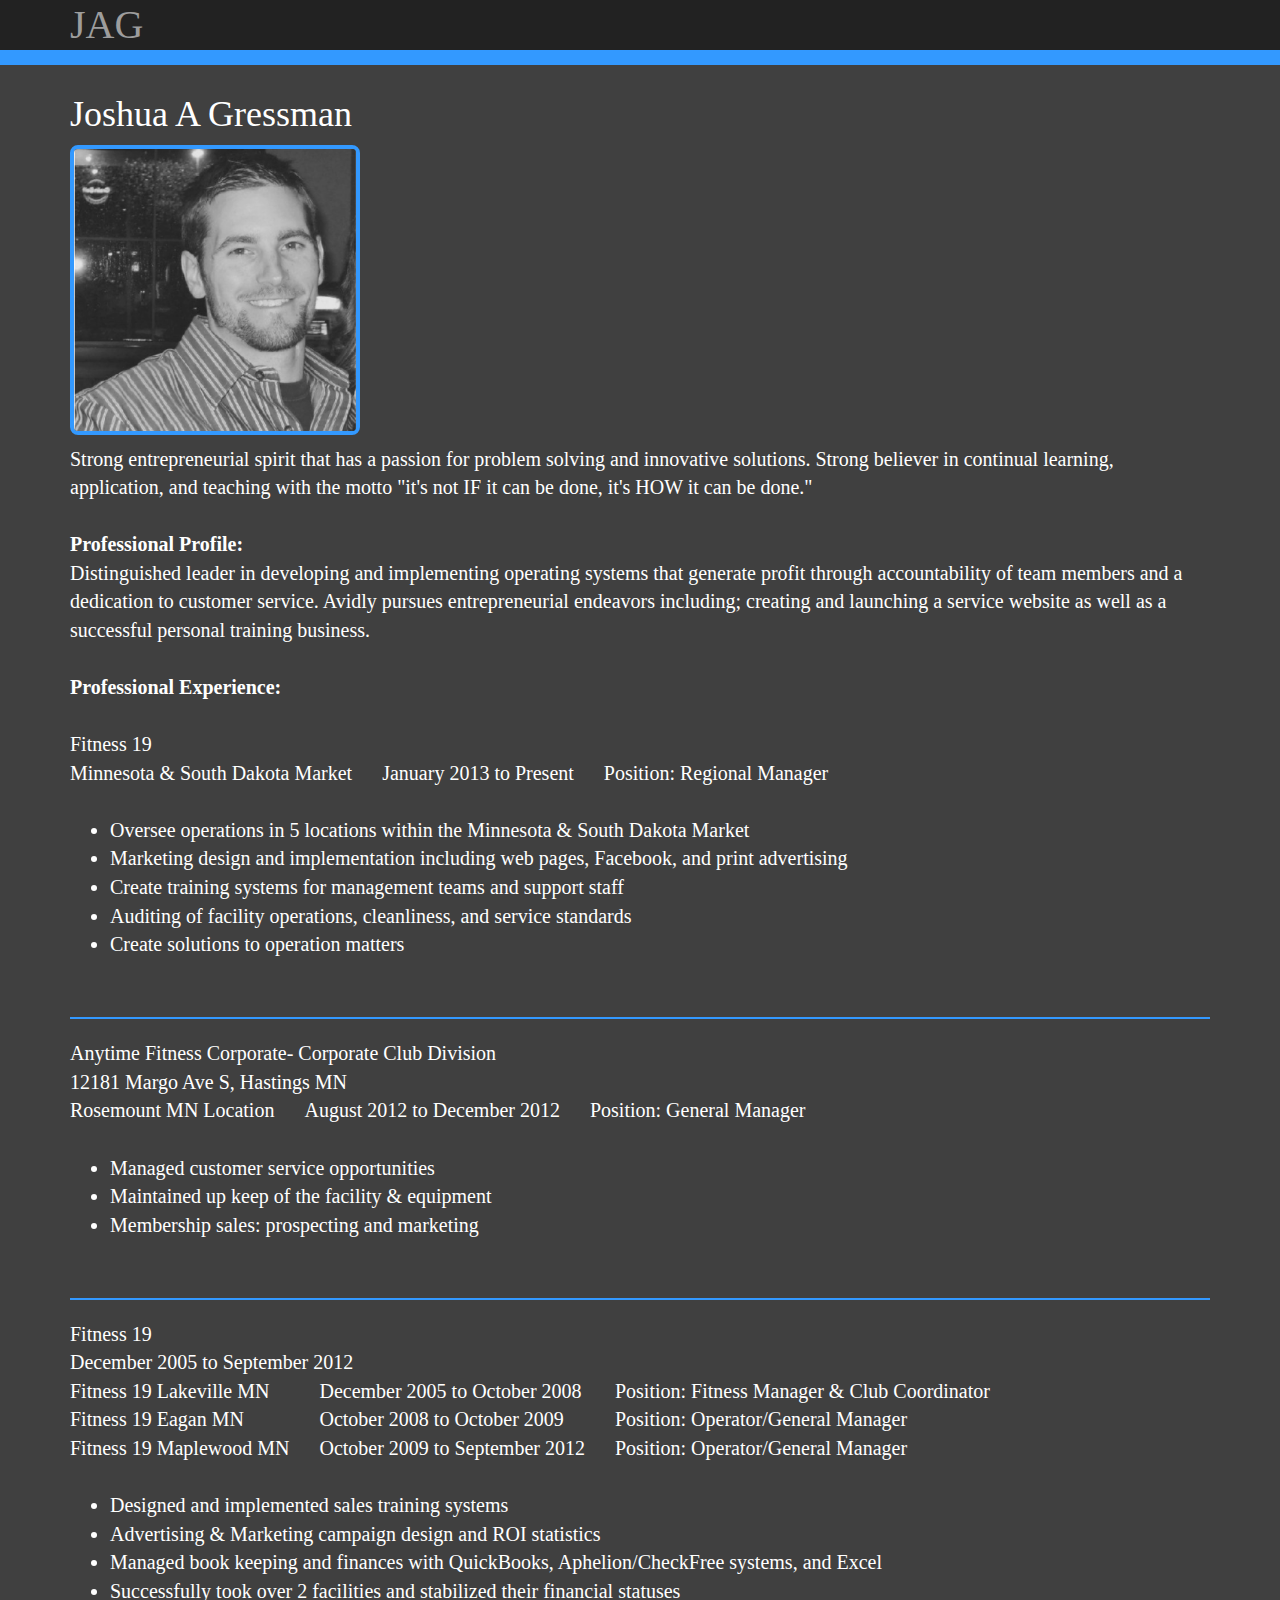
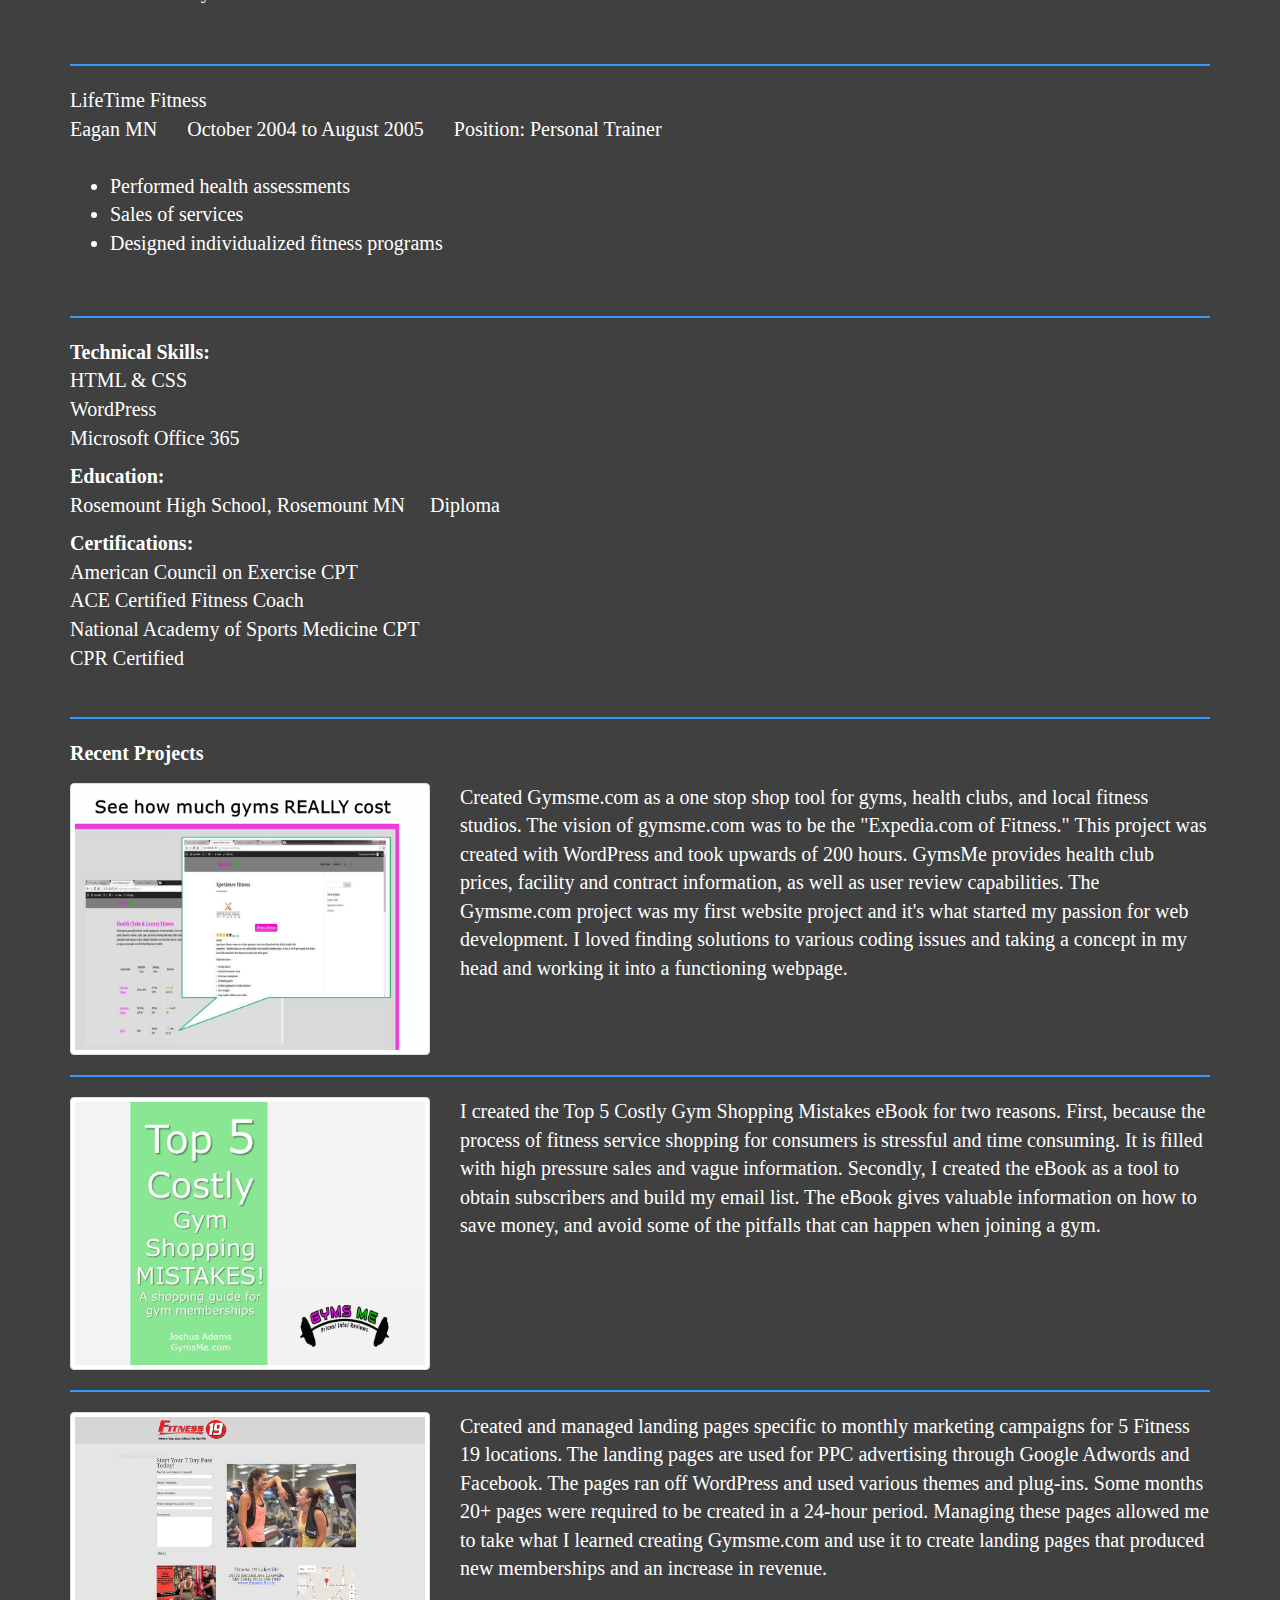
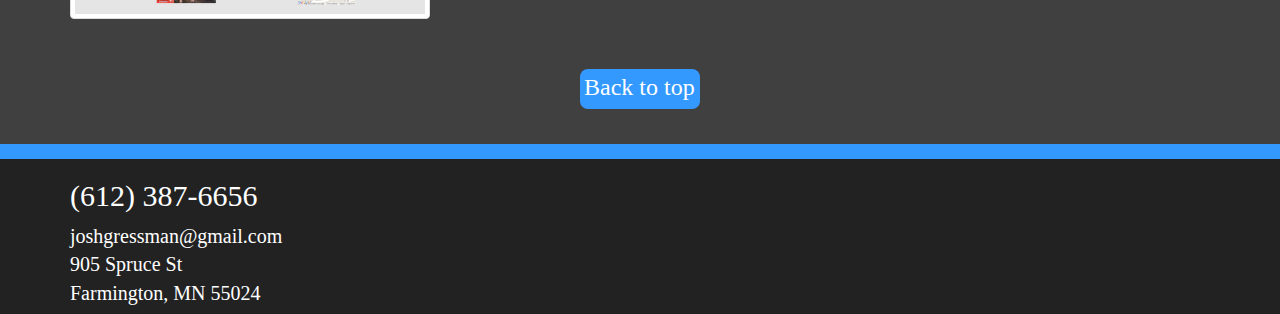
==== index.html @ a7e28242 "Added files via upload" ====
<!doctype html>
<html>
<head>
    <title>Joshua A Gressman</title>

    <meta charset="utf-8" />
    <meta http-equiv="Content-type" content="text/html; charset=utf-8" />
    <meta name="viewport" content="width=device-width, initial-scale=1" />
    <link href="css/bootstrap.min.css" rel="stylesheet"/>
    <link rel="stylesheet" type="text/css" href="styles.css"/>
   

<body>
	<a id="#top" />
   <nav class="navbar navbar-inverse navbar-fixed-top">
 
       <div class="container">
      
         <div class="navbar-header">
      
            <a href="" class="navbar-brand">JAG</a>


     
        </div>

	   <div class="collapse navbar-collapse">


           </div>
 
        </div>
   
  </nav>
  
 
   <div class="container">

         <div class="box"></div>

	<div class="name">
           <h1 class="text-justify";> Joshua A Gressman</h1>
	   <img id="bio" src="images/bio.png"/>
        </div>

       <div class="info">
        <p>Strong entrepreneurial spirit that has a passion for problem solving and innovative solutions. Strong believer in continual learning, application, and teaching with the motto "it's not IF it can be done, it's HOW it can be done."</p>
        
         </br>

         <strong>Professional Profile:</strong>
         
         <p>Distinguished leader in developing and implementing operating systems that generate profit through accountability of team members and a dedication to customer service. Avidly pursues entrepreneurial endeavors including; creating and launching a service website as well as a successful personal training business.</p>
         
         </br>
        
          <strong>Professional Experience:</strong><br><br>
           <p> Fitness 19</p>
           <table>
	       <tr><td>Minnesota & South Dakota Market</td><td>January 2013 to Present</td><td>Position: Regional Manager</td></tr>
	   </table>

           <br>

	   <ul>
		<li>Oversee operations in 5 locations within the Minnesota & South Dakota Market</li>
		<li>Marketing design and implementation including web pages, Facebook, and print advertising</li>
		<li>Create training systems for management teams and support staff</li>
		<li>Auditing of facility operations, cleanliness, and service standards</li>
		<li>Create solutions to operation matters</li>

           </ul>
           <br>
           <hr class="hr">

       </div>

	<div class="anytime">

           <p>Anytime Fitness Corporate- Corporate Club Division</p>
           <p>12181 Margo Ave S, Hastings MN</p>
           <table>
	       <tr><td>Rosemount MN Location</td><td>August 2012 to December 2012</td><td>Position: General Manager</td></tr>
	   </table>

           <br>

	   <ul>
		<li>Managed customer service opportunities</li>
		<li>Maintained up keep of the facility & equipment</li>
		<li>Membership sales: prospecting and marketing</li>

           </ul>
           <br>
           <hr class="hr">

       </div>
       
	<div class="fitness19">

           <p>Fitness 19</p>
           <p>December 2005 to September 2012</p>
           <table>
	       <tr><td>Fitness 19 Lakeville MN</td><td>December 2005 to October 2008</td><td>Position: Fitness Manager & Club Coordinator</td></tr>
	       <tr><td>Fitness 19 Eagan MN</td><td>October 2008 to October 2009</td><td>Position: Operator/General Manager</td></tr>
	       <tr><td>Fitness 19 Maplewood MN</td><td>October 2009 to September 2012</td><td>Position: Operator/General Manager</td></tr>
	   </table>

           <br>

	   <ul>
		<li>Designed and implemented sales training systems</li> 
		<li>Advertising & Marketing campaign design and ROI statistics</li>
		<li>Managed book keeping and finances with QuickBooks, Aphelion/CheckFree systems, and Excel</li>
		<li>Successfully took over 2 facilities and stabilized their financial statuses</li>
		

           </ul>
           <br>
           <hr class="hr">

       </div>

	<div class="lifetime">

           <p>LifeTime Fitness</p>
           
            <table>
	       <tr><td>Eagan MN</td><td>October 2004 to August 2005</td><td>Position: Personal Trainer</td></tr>
	   </table>

           <br>

	   <ul>
		<li>Performed health assessments</li> 
		<li>Sales of services</li>
		<li>Designed individualized fitness programs</li>
		
           </ul>
           <br>
           <hr class="hr">

       </div>

       <div>
 
       <strong>Technical Skills:</strong>
        
          <ul class="l2">
             <li>HTML & CSS</li>
	     <li>WordPress</li>     
	     <li>Microsoft Office 365</li> 

         </ul> 




      </div>

        <div>
        <strong>Education:</strong>
        
          <ul class="l2">
             <li>Rosemount High School, Rosemount MN &nbsp; &nbsp; Diploma</li>

         </ul> 

      </div>

        <div id="cert">
       
        <strong>Certifications:</strong>
        
          <ul class="l2">
             <li>American Council on Exercise CPT</li>
	     <li>ACE Certified Fitness Coach</li>     
	     <li>National Academy of Sports Medicine CPT</li> 
	     <li>CPR Certified</li> 

         </ul> 
 

         </div>

	<hr class="hr">
     
  	</div

        </div>
     

	  <div class="container">
           <div id="st"><strong>Recent Projects</strong></div>
	    
             <div class="row">
               <div class="col-md-4"><img src="images/gyms.jpg" class="img-thumbnail"/></div>  
	       <div class="col-md-8"><p>Created Gymsme.com as a one stop shop tool for gyms, health clubs, and local fitness studios. The vision of gymsme.com was to be the "Expedia.com of Fitness." This project was created with WordPress and took upwards of 200 hours. GymsMe provides health club prices, facility and contract information, as well as user review capabilities. The Gymsme.com project was my first website project and it's what started my passion for web development. I loved finding solutions to various coding issues and taking a concept in my head and working it into a functioning webpage.</p></div>

             </div>
              
             <hr class="hr">
              
	       <div class="row">
               <div class="col-md-4"><img src="images/guide.jpg" class="img-thumbnail"/></div>  
	       <div class="col-md-8"><p>I created the Top 5 Costly Gym Shopping Mistakes eBook for two reasons. First, because the process of fitness service shopping for consumers is stressful and time consuming. It is filled with high pressure sales and vague information. Secondly, I created the eBook as a tool to obtain subscribers and build my email list. The eBook gives valuable information on how to save money, and avoid some of the pitfalls that can happen when joining a gym.</p></div>

             </div>

	      <hr class="hr">

	     <div class="row">
               <div class="col-md-4"><img src="images/landing.jpg" class="img-thumbnail"/></div>  
	       <div class="col-md-8"><p>Created and managed landing pages specific to monthly marketing campaigns for 5 Fitness 19 locations. The landing pages are used for PPC advertising through Google Adwords and Facebook. The pages ran off WordPress and used various themes and plug-ins. Some months 20+ pages were required to be created in a 24-hour period. Managing these pages allowed me to take what I learned creating Gymsme.com and use it to create landing pages that produced new memberships and an increase in revenue.</p></div>

             </div>

	   </div>
	
         <div class="a"><a href="#top">Back to top</a></div>
  

     <div id="footer">
	<div class="container">
	<div class="row">
           <div class="col-md-9"><h2>(612) 387-6656</h2></div>
	   <div class="col-md-4">joshgressman@gmail.com <br>905 Spruce St<br>Farmington, MN 55024</div>
	   <div class="col-md-6"></div>
	   
         </div>
	</div>
     </div>

</body>
</html>
---- styles.css ----
body {
           color:white;
           font-family: "Times New Roman", Times, serif;
	   font-size: 2.0em;
           background-color:#404040;
        }
   

	.box {
           height:75px;
	}

	
          .navbar {
            border-bottom: 15px solid #3399ff; 
            
        }  

        .navbar-brand {
             width: 2em;

        }

	p {
           margin:0;
   
        }
	
	.hr {
         border:1px solid #3399ff;
       }

	td {
	 padding-right:30px;

           }

	.l2 {
          list-style-type:none;
          margin:none;
	  padding:0;
       }

	   #footer {
           background-color:#222222;
           height:170px;
	   width:100%;
	   border-top: 15px solid #3399ff; 
       }
	
	#cert {
           padding-bottom:15px;

	}	
	
	#bio {
          width:290px;
	  height:290px;
	  border: 4px solid #3399ff;
	  border-radius:8px;
	  margin: 0 0 10px 0;
	  
        }

	.project {
              width:240px;
	      height:240px;
	      background-color:#3399ff;
	      border-radius:40px;
	      margin: 0 100px 20px 40px;
       }


	.recent {
          margin: -18px 0 18px 0;

       }

	.navbar-brand {
            font-size:2.0em;
        }

	#guide {
           height:220px;
	   width:220px;
	   border-radius:15px;
	   border: 4px solid #3399ff;
	   
       }

	.a {
          font-size:1.2em;
          width:120px;
          height:40px;
          background-color:#3399ff;
	  margin-left:auto;
          margin-right:auto;
	  margin-bottom:35px;
	  margin-top:50px;
	  padding: 1px 0 0 4px;
	  border-radius:8px;
      }

	a{
          color:white; 
          text-decoration:none;
        }

	a:hover {
          color:white; 
       }

	a:visited {
           color:white;
           

       }   

	#st {
           margin-bottom:15px;

         }
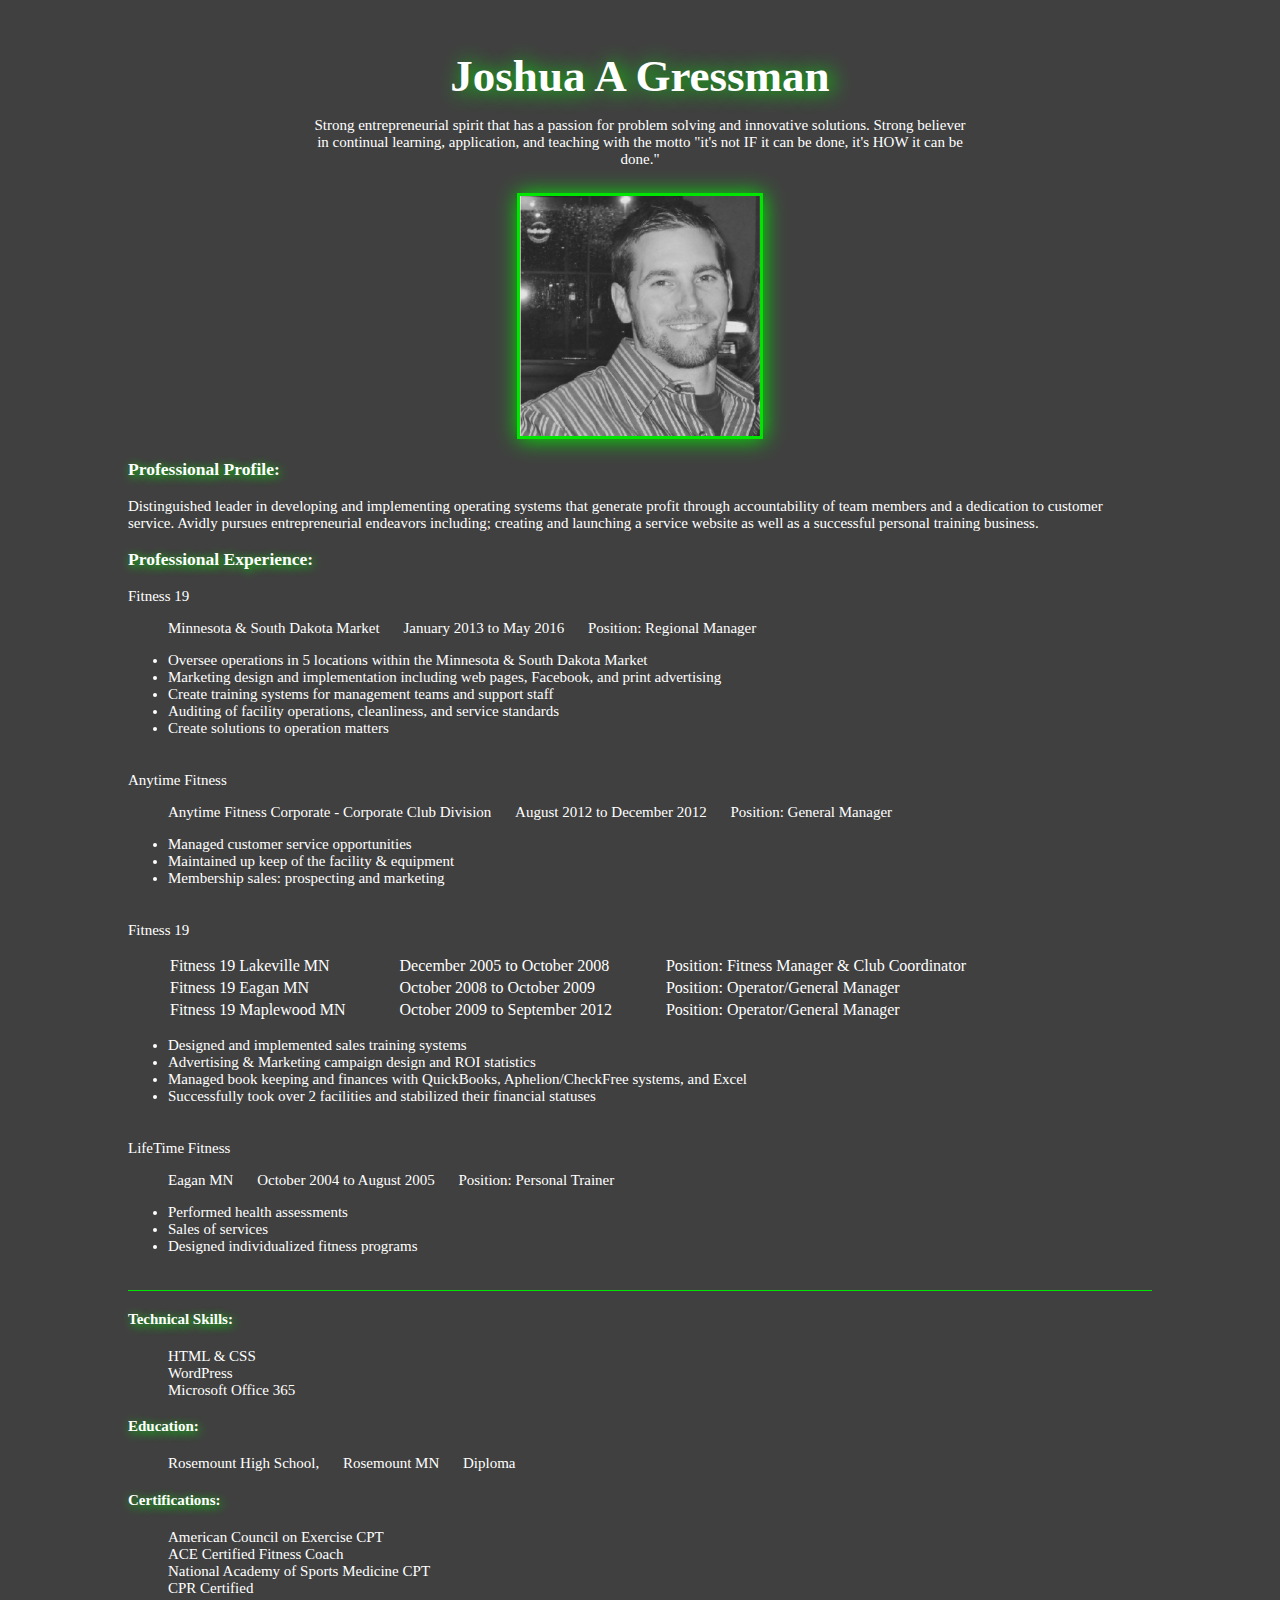
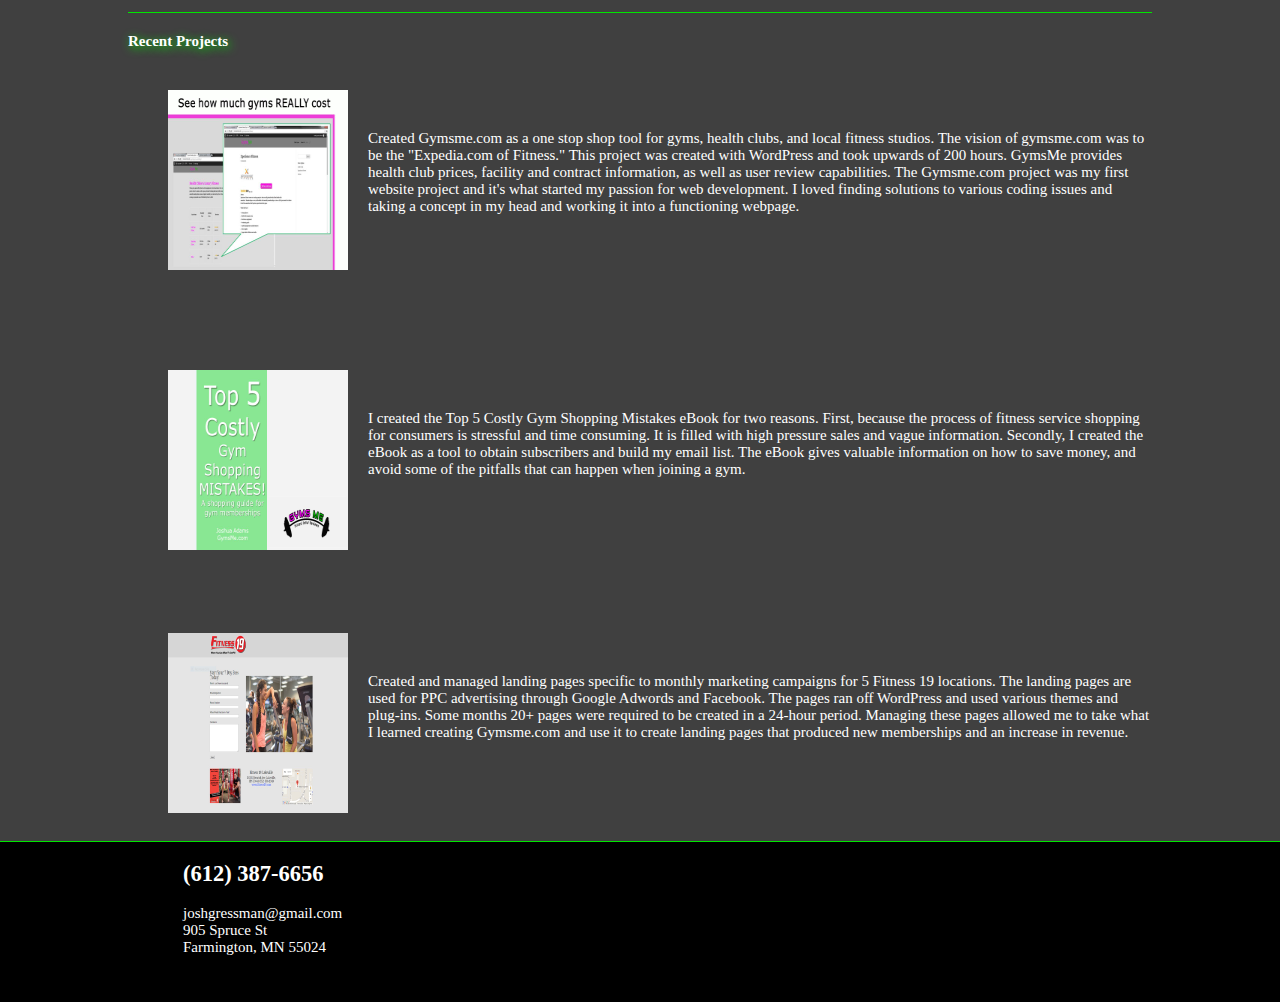
==== commit fd92b8e0: "Add files via upload" ====
--- a/index.html
+++ b/index.html
@@ -1,235 +1,148 @@
-<!doctype html>
-<html>
-<head>
-    <title>Joshua A Gressman</title>
-
-    <meta charset="utf-8" />
-    <meta http-equiv="Content-type" content="text/html; charset=utf-8" />
-    <meta name="viewport" content="width=device-width, initial-scale=1" />
-    <link href="css/bootstrap.min.css" rel="stylesheet"/>
-    <link rel="stylesheet" type="text/css" href="styles.css"/>
-   
-
-<body>
-	<a id="#top" />
-   <nav class="navbar navbar-inverse navbar-fixed-top">
- 
-       <div class="container">
-      
-         <div class="navbar-header">
-      
-            <a href="" class="navbar-brand">JAG</a>
-
-
-     
-        </div>
-
-	   <div class="collapse navbar-collapse">
-
-
-           </div>
- 
-        </div>
-   
-  </nav>
-  
- 
-   <div class="container">
-
-         <div class="box"></div>
-
-	<div class="name">
-           <h1 class="text-justify";> Joshua A Gressman</h1>
-	   <img id="bio" src="images/bio.png"/>
-        </div>
-
-       <div class="info">
-        <p>Strong entrepreneurial spirit that has a passion for problem solving and innovative solutions. Strong believer in continual learning, application, and teaching with the motto "it's not IF it can be done, it's HOW it can be done."</p>
-        
-         </br>
-
-         <strong>Professional Profile:</strong>
-         
-         <p>Distinguished leader in developing and implementing operating systems that generate profit through accountability of team members and a dedication to customer service. Avidly pursues entrepreneurial endeavors including; creating and launching a service website as well as a successful personal training business.</p>
-         
-         </br>
-        
-          <strong>Professional Experience:</strong><br><br>
-           <p> Fitness 19</p>
-           <table>
-	       <tr><td>Minnesota & South Dakota Market</td><td>January 2013 to Present</td><td>Position: Regional Manager</td></tr>
-	   </table>
-
-           <br>
-
-	   <ul>
-		<li>Oversee operations in 5 locations within the Minnesota & South Dakota Market</li>
-		<li>Marketing design and implementation including web pages, Facebook, and print advertising</li>
-		<li>Create training systems for management teams and support staff</li>
-		<li>Auditing of facility operations, cleanliness, and service standards</li>
-		<li>Create solutions to operation matters</li>
-
-           </ul>
-           <br>
-           <hr class="hr">
-
-       </div>
-
-	<div class="anytime">
-
-           <p>Anytime Fitness Corporate- Corporate Club Division</p>
-           <p>12181 Margo Ave S, Hastings MN</p>
-           <table>
-	       <tr><td>Rosemount MN Location</td><td>August 2012 to December 2012</td><td>Position: General Manager</td></tr>
-	   </table>
-
-           <br>
-
-	   <ul>
-		<li>Managed customer service opportunities</li>
-		<li>Maintained up keep of the facility & equipment</li>
-		<li>Membership sales: prospecting and marketing</li>
-
-           </ul>
-           <br>
-           <hr class="hr">
-
-       </div>
-       
-	<div class="fitness19">
-
-           <p>Fitness 19</p>
-           <p>December 2005 to September 2012</p>
-           <table>
-	       <tr><td>Fitness 19 Lakeville MN</td><td>December 2005 to October 2008</td><td>Position: Fitness Manager & Club Coordinator</td></tr>
-	       <tr><td>Fitness 19 Eagan MN</td><td>October 2008 to October 2009</td><td>Position: Operator/General Manager</td></tr>
-	       <tr><td>Fitness 19 Maplewood MN</td><td>October 2009 to September 2012</td><td>Position: Operator/General Manager</td></tr>
-	   </table>
-
-           <br>
-
-	   <ul>
-		<li>Designed and implemented sales training systems</li> 
-		<li>Advertising & Marketing campaign design and ROI statistics</li>
-		<li>Managed book keeping and finances with QuickBooks, Aphelion/CheckFree systems, and Excel</li>
-		<li>Successfully took over 2 facilities and stabilized their financial statuses</li>
-		
-
-           </ul>
-           <br>
-           <hr class="hr">
-
-       </div>
-
-	<div class="lifetime">
-
-           <p>LifeTime Fitness</p>
-           
-            <table>
-	       <tr><td>Eagan MN</td><td>October 2004 to August 2005</td><td>Position: Personal Trainer</td></tr>
-	   </table>
-
-           <br>
-
-	   <ul>
-		<li>Performed health assessments</li> 
-		<li>Sales of services</li>
-		<li>Designed individualized fitness programs</li>
-		
-           </ul>
-           <br>
-           <hr class="hr">
-
-       </div>
-
-       <div>
- 
-       <strong>Technical Skills:</strong>
-        
-          <ul class="l2">
-             <li>HTML & CSS</li>
-	     <li>WordPress</li>     
-	     <li>Microsoft Office 365</li> 
-
-         </ul> 
-
-
-
-
-      </div>
-
-        <div>
-        <strong>Education:</strong>
-        
-          <ul class="l2">
-             <li>Rosemount High School, Rosemount MN &nbsp; &nbsp; Diploma</li>
-
-         </ul> 
-
-      </div>
-
-        <div id="cert">
-       
-        <strong>Certifications:</strong>
-        
-          <ul class="l2">
-             <li>American Council on Exercise CPT</li>
-	     <li>ACE Certified Fitness Coach</li>     
-	     <li>National Academy of Sports Medicine CPT</li> 
-	     <li>CPR Certified</li> 
-
-         </ul> 
- 
-
-         </div>
-
-	<hr class="hr">
-     
-  	</div
-
-        </div>
-     
-
-	  <div class="container">
-           <div id="st"><strong>Recent Projects</strong></div>
-	    
-             <div class="row">
-               <div class="col-md-4"><img src="images/gyms.jpg" class="img-thumbnail"/></div>  
-	       <div class="col-md-8"><p>Created Gymsme.com as a one stop shop tool for gyms, health clubs, and local fitness studios. The vision of gymsme.com was to be the "Expedia.com of Fitness." This project was created with WordPress and took upwards of 200 hours. GymsMe provides health club prices, facility and contract information, as well as user review capabilities. The Gymsme.com project was my first website project and it's what started my passion for web development. I loved finding solutions to various coding issues and taking a concept in my head and working it into a functioning webpage.</p></div>
-
-             </div>
-              
-             <hr class="hr">
-              
-	       <div class="row">
-               <div class="col-md-4"><img src="images/guide.jpg" class="img-thumbnail"/></div>  
-	       <div class="col-md-8"><p>I created the Top 5 Costly Gym Shopping Mistakes eBook for two reasons. First, because the process of fitness service shopping for consumers is stressful and time consuming. It is filled with high pressure sales and vague information. Secondly, I created the eBook as a tool to obtain subscribers and build my email list. The eBook gives valuable information on how to save money, and avoid some of the pitfalls that can happen when joining a gym.</p></div>
-
-             </div>
-
-	      <hr class="hr">
-
-	     <div class="row">
-               <div class="col-md-4"><img src="images/landing.jpg" class="img-thumbnail"/></div>  
-	       <div class="col-md-8"><p>Created and managed landing pages specific to monthly marketing campaigns for 5 Fitness 19 locations. The landing pages are used for PPC advertising through Google Adwords and Facebook. The pages ran off WordPress and used various themes and plug-ins. Some months 20+ pages were required to be created in a 24-hour period. Managing these pages allowed me to take what I learned creating Gymsme.com and use it to create landing pages that produced new memberships and an increase in revenue.</p></div>
-
-             </div>
-
-	   </div>
-	
-         <div class="a"><a href="#top">Back to top</a></div>
-  
-
-     <div id="footer">
-	<div class="container">
-	<div class="row">
-           <div class="col-md-9"><h2>(612) 387-6656</h2></div>
-	   <div class="col-md-4">joshgressman@gmail.com <br>905 Spruce St<br>Farmington, MN 55024</div>
-	   <div class="col-md-6"></div>
-	   
-         </div>
-	</div>
-     </div>
-
-</body>
-</html>
+<!doctype <!DOCTYPE html>
+<html>
+<head>
+	<title>Joshua A Gressman</title>
+	<meta charset="utf-8">
+	<meta http-equiv="Content-type" content="text/html; charset=utf-8" />
+  <link rel="stylesheet" type="text/css" href="styles1.css"/>
+	
+</head>
+<body>
+
+<header>
+	<h1>Joshua A Gressman</h1>
+
+	<p>Strong entrepreneurial spirit that has a passion for problem solving and innovative solutions. Strong believer in continual learning, application, and teaching with the motto "it's not IF it can be done, it's HOW it can be done."</p>
+
+    <img class="bio" src="images/bio.png" alt="Image of Joshua A Gressman">
+
+
+</header>
+
+<main class = "main">
+
+<h3>Professional Profile:</h3>
+
+<p>Distinguished leader in developing and implementing operating systems that generate profit through accountability of team members and a dedication to customer service. Avidly pursues entrepreneurial endeavors including; creating and launching a service website as well as a successful personal training business.</p>
+
+<h3>Professional Experience:</h3>
+
+<p>Fitness 19</p>
+<ul class="inline-list">
+	<li>Minnesota & South Dakota Market</li>
+	<li>January 2013 to May 2016</li>
+	<li>Position: Regional Manager</li>
+</ul>
+<ul class="bull-list">
+	<li>Oversee operations in 5 locations within the Minnesota & South Dakota Market</li>
+		<li>Marketing design and implementation including web pages, Facebook, and print advertising</li>
+		<li>Create training systems for management teams and support staff</li>
+		<li>Auditing of facility operations, cleanliness, and service standards</li>
+		<li>Create solutions to operation matters</li>
+</ul>
+
+<p>Anytime Fitness</p>
+
+<ul class="inline-list">
+	<li>Anytime Fitness Corporate - Corporate Club Division</li>
+	<li>August 2012 to December 2012</li>
+	<li>Position: General Manager</li>
+</ul>
+
+ <ul class="bull-list">
+		<li>Managed customer service opportunities</li>
+		<li>Maintained up keep of the facility & equipment</li>
+		<li>Membership sales: prospecting and marketing</li>
+
+           </ul>
+<p>Fitness 19</p>
+<table>
+ <tr><td>Fitness 19 Lakeville MN</td><td>December 2005 to October 2008</td><td>Position: Fitness Manager & Club Coordinator</td></tr>
+	       <tr><td>Fitness 19 Eagan MN</td><td>October 2008 to October 2009</td><td>Position: Operator/General Manager</td></tr>
+	       <tr><td>Fitness 19 Maplewood MN</td><td>October 2009 to September 2012</td><td>Position: Operator/General Manager</td></tr>	
+
+</table>
+
+<ul class="bull-list">
+		<li>Designed and implemented sales training systems</li> 
+		<li>Advertising & Marketing campaign design and ROI statistics</li>
+		<li>Managed book keeping and finances with QuickBooks, Aphelion/CheckFree systems, and Excel</li>
+		<li>Successfully took over 2 facilities and stabilized their financial statuses</li>
+		
+
+</ul>
+
+<p>LifeTime Fitness</p>
+
+<ul class="inline-list">
+        <li>Eagan MN</li>
+		<li>October 2004 to August 2005</li>
+		<li>Position: Personal Trainer</li>
+
+</ul>
+
+<ul class="bull-list">
+		<li>Performed health assessments</li> 
+		<li>Sales of services</li>
+		<li>Designed individualized fitness programs</li>
+		
+ </ul>
+
+<p class="border"></p>
+
+<h4>Technical Skills:</h4>
+
+<ul class="no-bull">
+         <li>HTML & CSS</li>
+	     <li>WordPress</li>     
+	     <li>Microsoft Office 365</li> 
+
+</ul>
+
+<h4>Education:</h4>
+<ul class="inline-list">
+         <li>Rosemount High School, </li>
+	     <li>Rosemount MN</li>     
+	     <li>Diploma</li> 
+
+</ul>
+
+<h4>Certifications:</h4>
+
+<ul class="no-bull">
+         <li>American Council on Exercise CPT</li>
+	     <li>ACE Certified Fitness Coach</li>     
+	     <li>National Academy of Sports Medicine CPT</li> 
+	     <li>CPR Certified</li> 
+
+</ul>
+
+<p class ="border"></p>
+
+<h4>Recent Projects</h4>
+
+<ul class="img-ul">
+       <li><img src="images/gyms.jpg" alt="GymsMe webisite photo"/><p>Created Gymsme.com as a one stop shop tool for gyms, health clubs, and local fitness studios. The vision of gymsme.com was to be the "Expedia.com of Fitness." This project was created with WordPress and took upwards of 200 hours. GymsMe provides health club prices, facility and contract information, as well as user review capabilities. The Gymsme.com project was my first website project and it's what started my passion for web development. I loved finding solutions to various coding issues and taking a concept in my head and working it into a functioning webpage.</p></li>
+       <li><img src="images/guide.jpg" alt="Gym Shopping Guide"/><p>I created the Top 5 Costly Gym Shopping Mistakes eBook for two reasons. First, because the process of fitness service shopping for consumers is stressful and time consuming. It is filled with high pressure sales and vague information. Secondly, I created the eBook as a tool to obtain subscribers and build my email list. The eBook gives valuable information on how to save money, and avoid some of the pitfalls that can happen when joining a gym.</p> </li>
+       <li class="li-no"><img src="images/landing.jpg" alt="Landing Page Image"/><p>Created and managed landing pages specific to monthly marketing campaigns for 5 Fitness 19 locations. The landing pages are used for PPC advertising through Google Adwords and Facebook. The pages ran off WordPress and used various themes and plug-ins. Some months 20+ pages were required to be created in a 24-hour period. Managing these pages allowed me to take what I learned creating Gymsme.com and use it to create landing pages that produced new memberships and an increase in revenue.</p></li>
+
+
+</ul>
+
+</main>
+
+<footer>
+  <ul class="no-bull">
+         <li><h2>(612) 387-6656</h2></li>
+         <li>joshgressman@gmail.com</li>
+	     <li>905 Spruce St</li>     
+	     <li>Farmington, MN 55024</li> 
+	     <li></li> 
+
+</ul>
+	
+
+</footer>
+
+</body>
+</html>--- a/styles1.css
+++ b/styles1.css
@@ -0,0 +1,138 @@
+<style type="text/css">
+
+      <!-- clear out default browser -->
+
+       html, body, h1, h2, h3, p, ol, ul, li, a {
+       	padding: 0px;
+       	border: 0px;
+       	margin: 0px;
+       }
+
+       body {
+       	   color:white;
+           font-family: "Times New Roman", Times, serif;
+           font-size: 15px;
+           background-color:#404040;
+           background-image: url(images/background-1.jpg);
+           opacity: 1.0;
+           background-position: top left;
+           background-repeat: repeat;
+           
+
+        }
+
+        
+        header {
+
+        	
+        }
+
+        header p {
+       	text-align: center;
+       	padding-bottom:10px;
+       	margin-left:300;
+       	margin-right:300;
+       }
+
+       .main {
+       	padding: 0px 120px 0px 120px;
+       }
+
+       h1 {
+       	margin-top: 50px;
+       	text-align: center;
+       	margin-bottom: 1px;
+       	font-size: 3.0em;
+       	text-shadow: 4px 1px 20px #00e600;
+
+
+       }
+
+       h3 {
+       	text-shadow: 2px 2px 10px #00e600;
+
+       }
+
+       h4 {
+       	text-shadow: 2px 2px 10px #00e600;
+       }
+
+
+       .bio {
+       	width:240px;
+       	height: 240px;
+       	margin-left: auto;
+       	margin-right: auto;
+       	/* display block will change element to a block instead of inline level tag */
+       	display:block;
+       	box-shadow: 1px 1px 20px #00e600 
+
+       }
+
+       header img {
+       	border: 3px solid #00e600;
+       	margin-bottom:20px;
+
+       }
+
+       
+
+       .inline-list li {
+       	list-style: none;
+       	/*display inline changed to horizontal li*/
+        display: inline;
+        padding-right: 20px;
+
+
+       }
+
+       .bull-list {
+       	
+       	padding-bottom: 20px;
+
+       }
+
+       table td {
+       	padding-right: 12px;
+       	padding-left:40px;
+       }
+
+       .border {
+       	border-bottom: 1px solid #00e600;
+       	 
+
+       }
+
+      .no-bull {
+      	list-style: none;
+      }
+
+      .img-ul img {
+      	float: left;
+      	padding-right:20px;
+      	padding-bottom: 40px;
+      	height:180px;
+      	width:180px;
+      }
+
+      .img-ul li {
+      	list-style: none;
+      	padding-bottom: 120px;
+      	padding-top:20px;
+      }
+
+      .img-ul p {
+      	margin-top:40px;
+      }
+ 
+        footer {
+      	background-color: black;
+      	height: 140px;
+      	width:100%;
+      	margin: -50px ;
+      	padding: 0px 20px 20px 185px;
+      	border-top: 1px solid #00e600;
+      }
+       
+
+	</style>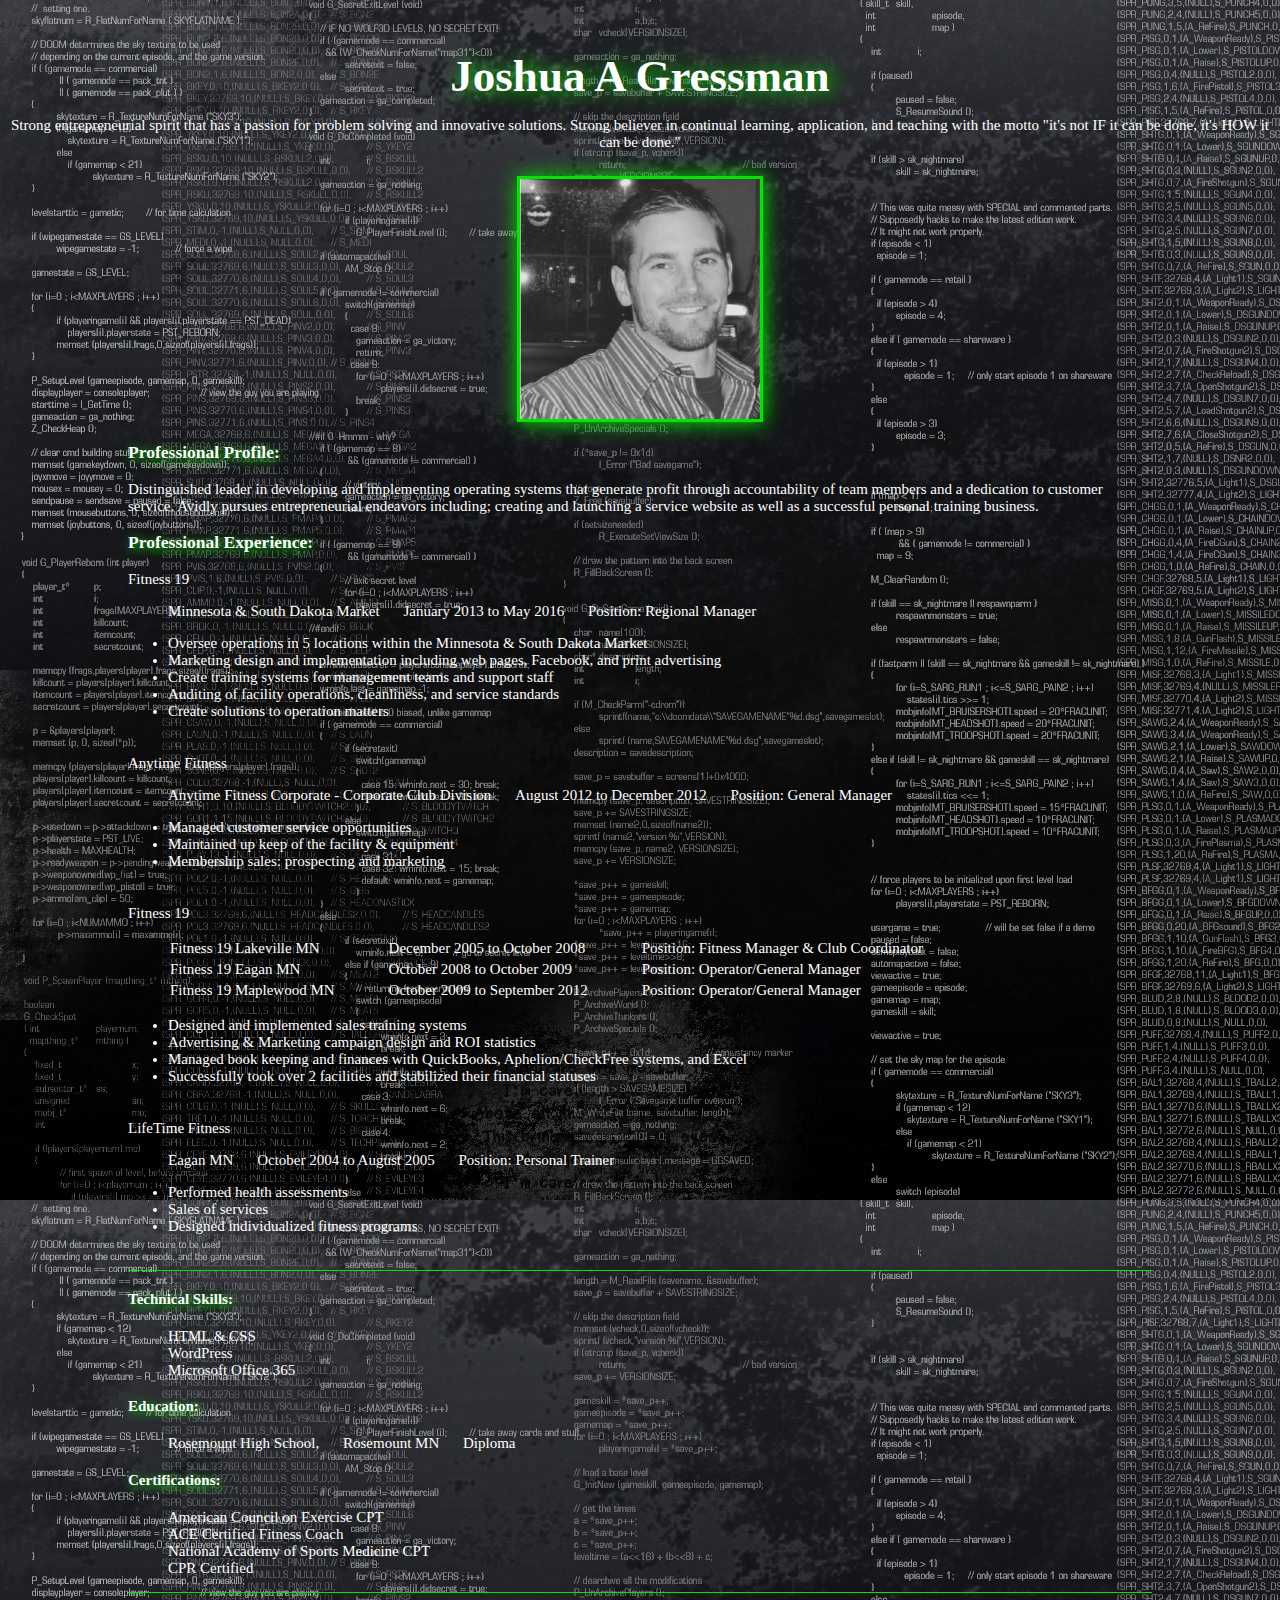
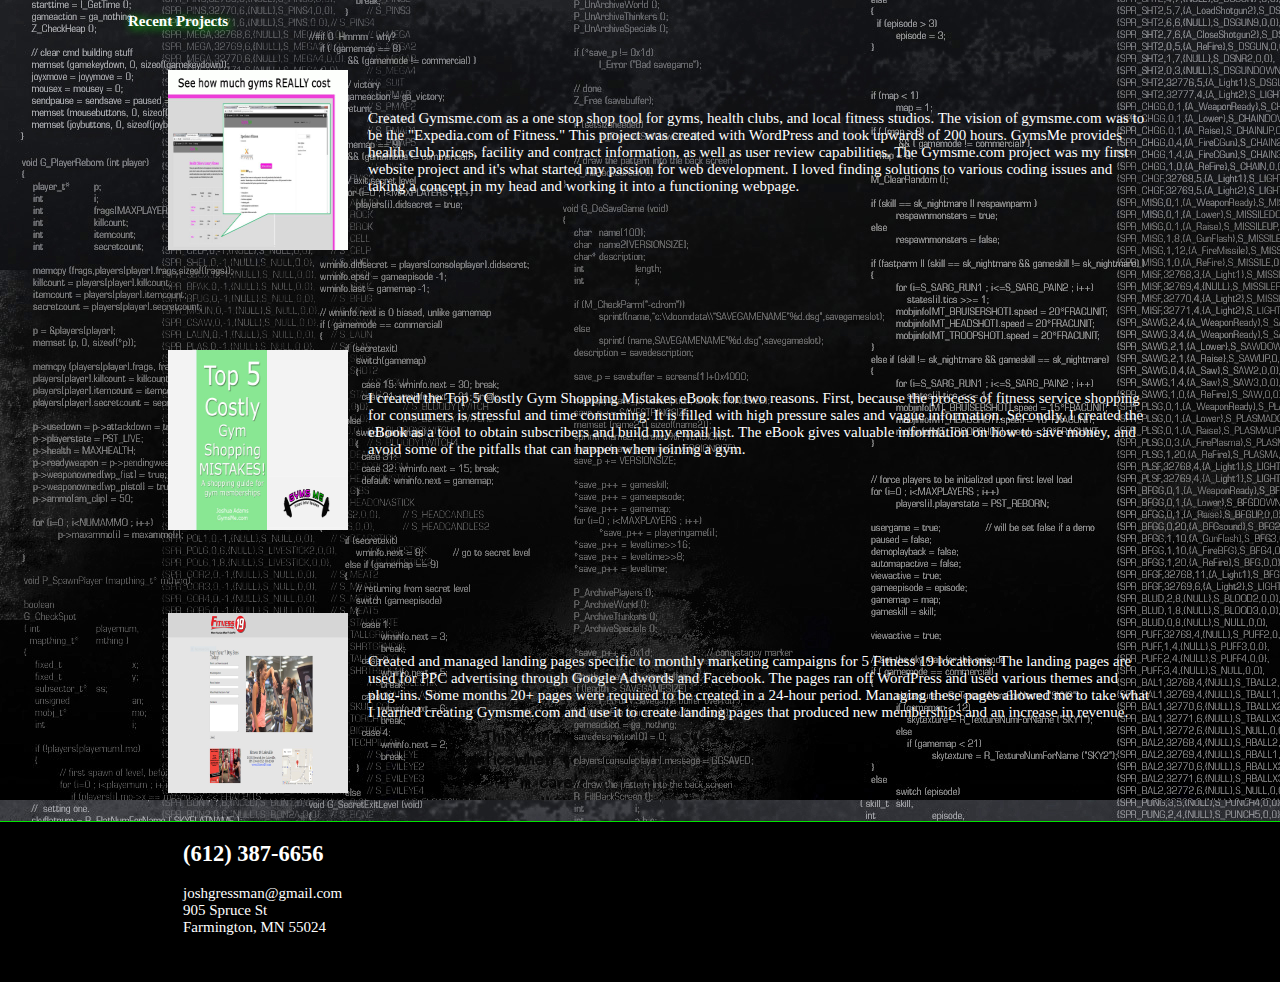
==== commit d5a3900e: "Update index.html" ====
--- a/index.html
+++ b/index.html
@@ -1,10 +1,10 @@
-<!doctype <!DOCTYPE html>
+<!DOCTYPE html>
 <html>
 <head>
 	<title>Joshua A Gressman</title>
 	<meta charset="utf-8">
 	<meta http-equiv="Content-type" content="text/html; charset=utf-8" />
-  <link rel="stylesheet" type="text/css" href="styles1.css"/>
+  <link rel="stylesheet" type="text/css" href="styles.css"/>
 	
 </head>
 <body>
@@ -145,4 +145,4 @@
 </footer>
 
 </body>
-</html>+</html>
--- a/styles.css
+++ b/styles.css
@@ -0,0 +1,138 @@
+<style type="text/css">
+
+      <!-- clear out default browser -->
+
+       html, body, h1, h2, h3, p, ol, ul, li, a {
+       	padding: 0px;
+       	border: 0px;
+       	margin: 0px;
+       }
+
+       body {
+       	   color:white;
+           font-family: "Times New Roman", Times, serif;
+           font-size: 15px;
+           background-color:#404040;
+           background-image: url(images/background-1.jpg);
+           opacity: 1.0;
+           background-position: top left;
+           background-repeat: repeat;
+           
+
+        }
+
+        
+        header {
+
+        	
+        }
+
+        header p {
+       	text-align: center;
+       	padding-bottom:10px;
+       	margin-left:300;
+       	margin-right:300;
+       }
+
+       .main {
+       	padding: 0px 120px 0px 120px;
+       }
+
+       h1 {
+       	margin-top: 50px;
+       	text-align: center;
+       	margin-bottom: 1px;
+       	font-size: 3.0em;
+       	text-shadow: 4px 1px 20px #00e600;
+
+
+       }
+
+       h3 {
+       	text-shadow: 2px 2px 10px #00e600;
+
+       }
+
+       h4 {
+       	text-shadow: 2px 2px 10px #00e600;
+       }
+
+
+       .bio {
+       	width:240px;
+       	height: 240px;
+       	margin-left: auto;
+       	margin-right: auto;
+       	/* display block will change element to a block instead of inline level tag */
+       	display:block;
+       	box-shadow: 1px 1px 20px #00e600 
+
+       }
+
+       header img {
+       	border: 3px solid #00e600;
+       	margin-bottom:20px;
+
+       }
+
+       
+
+       .inline-list li {
+       	list-style: none;
+       	/*display inline changed to horizontal li*/
+        display: inline;
+        padding-right: 20px;
+
+
+       }
+
+       .bull-list {
+       	
+       	padding-bottom: 20px;
+
+       }
+
+       table td {
+       	padding-right: 12px;
+       	padding-left:40px;
+       }
+
+       .border {
+       	border-bottom: 1px solid #00e600;
+       	 
+
+       }
+
+      .no-bull {
+      	list-style: none;
+      }
+
+      .img-ul img {
+      	float: left;
+      	padding-right:20px;
+      	padding-bottom: 40px;
+      	height:180px;
+      	width:180px;
+      }
+
+      .img-ul li {
+      	list-style: none;
+      	padding-bottom: 120px;
+      	padding-top:20px;
+      }
+
+      .img-ul p {
+      	margin-top:40px;
+      }
+ 
+        footer {
+      	background-color: black;
+      	height: 140px;
+      	width:100%;
+      	margin: -50px ;
+      	padding: 0px 20px 20px 185px;
+      	border-top: 1px solid #00e600;
+      }
+       
+
+	</style>
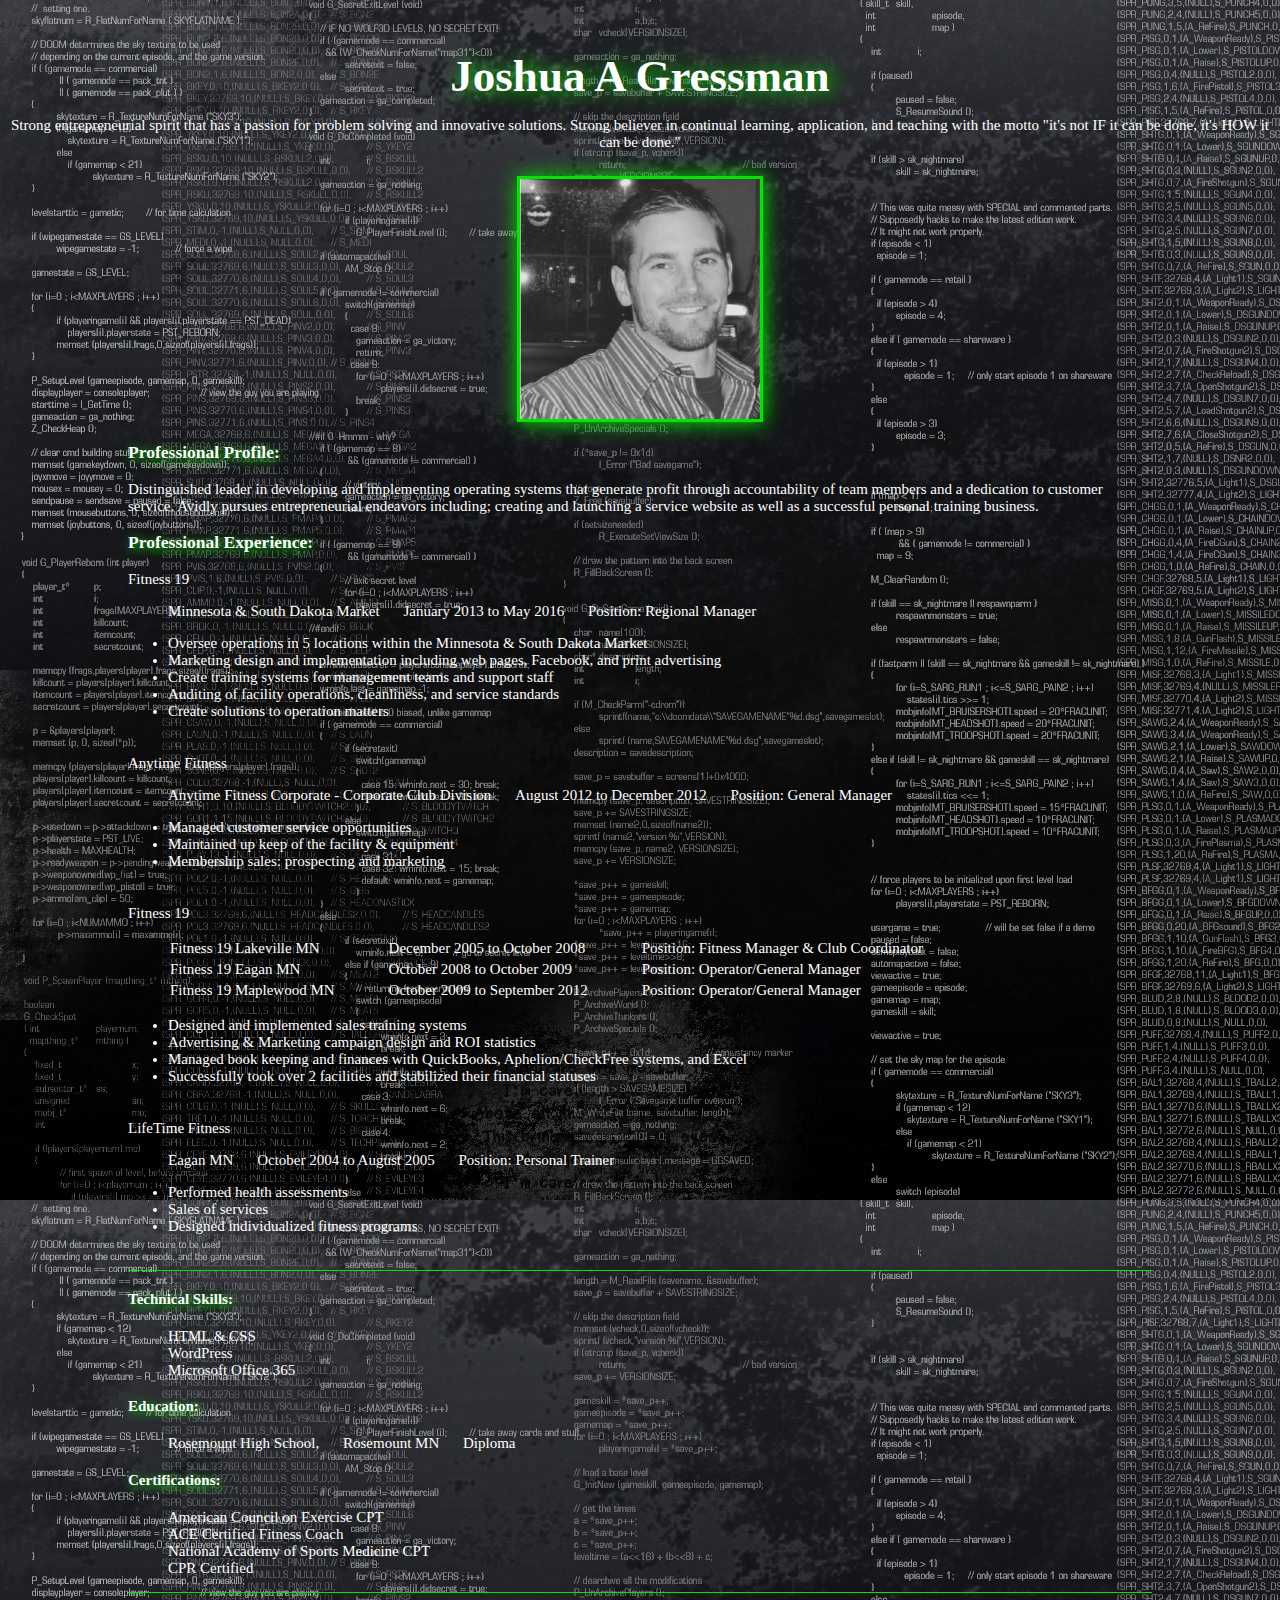
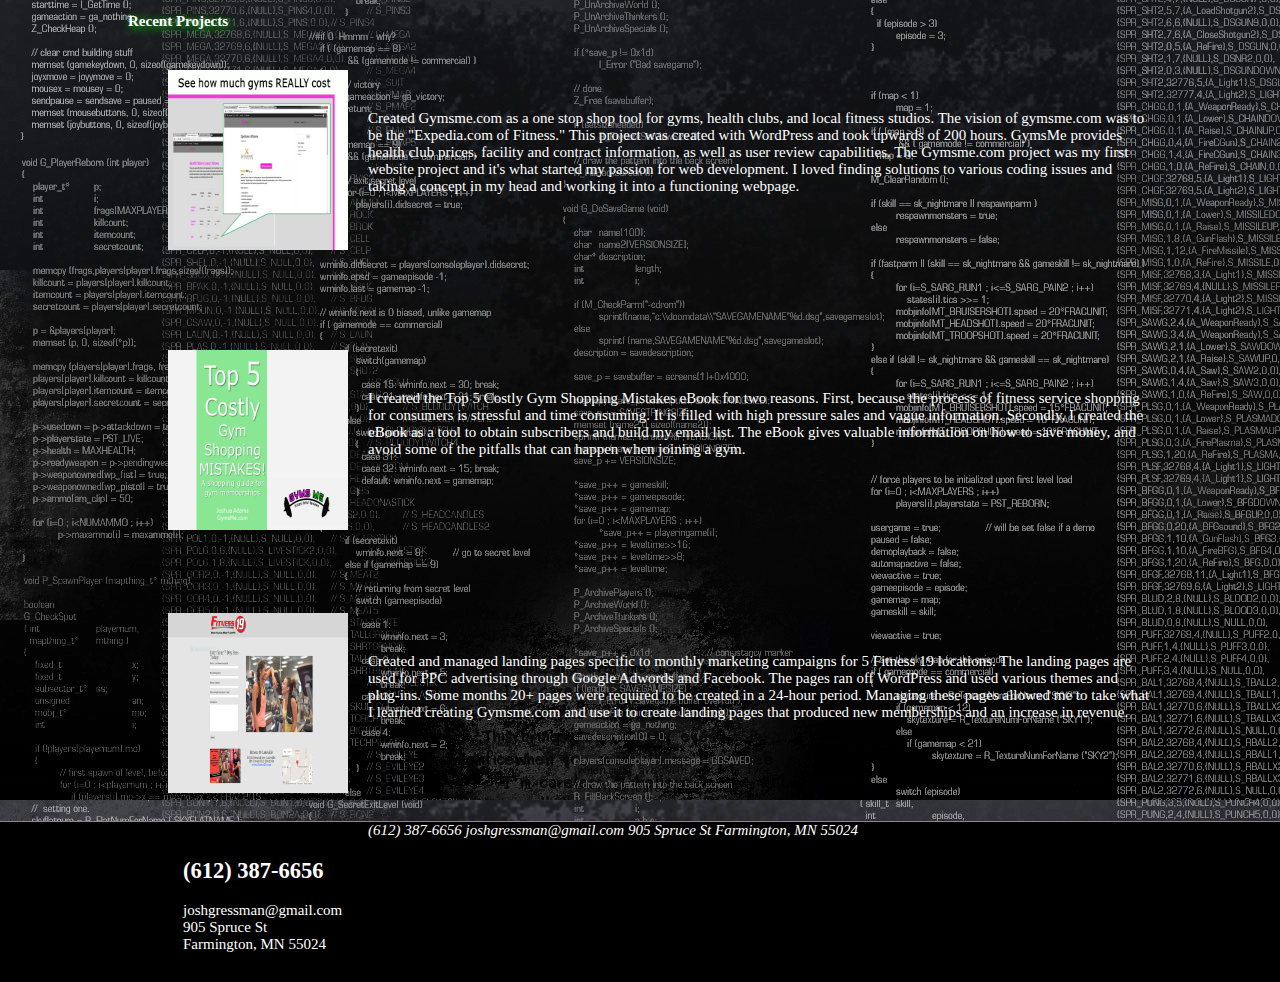
==== commit 88c4bcc7: "Update index.html" ====
--- a/index.html
+++ b/index.html
@@ -132,6 +132,13 @@
 </main>
 
 <footer>
+	<address>
+	(612) 387-6656
+	joshgressman@gmail.com
+	905 Spruce St
+	Farmington, MN 55024
+		
+	</address>
   <ul class="no-bull">
          <li><h2>(612) 387-6656</h2></li>
          <li>joshgressman@gmail.com</li>
--- a/styles.css
+++ b/styles.css
@@ -1,4 +1,4 @@
-<style type="text/css">
+
 
       <!-- clear out default browser -->
 
@@ -135,4 +135,4 @@
       }
        
 
-	</style>
+	
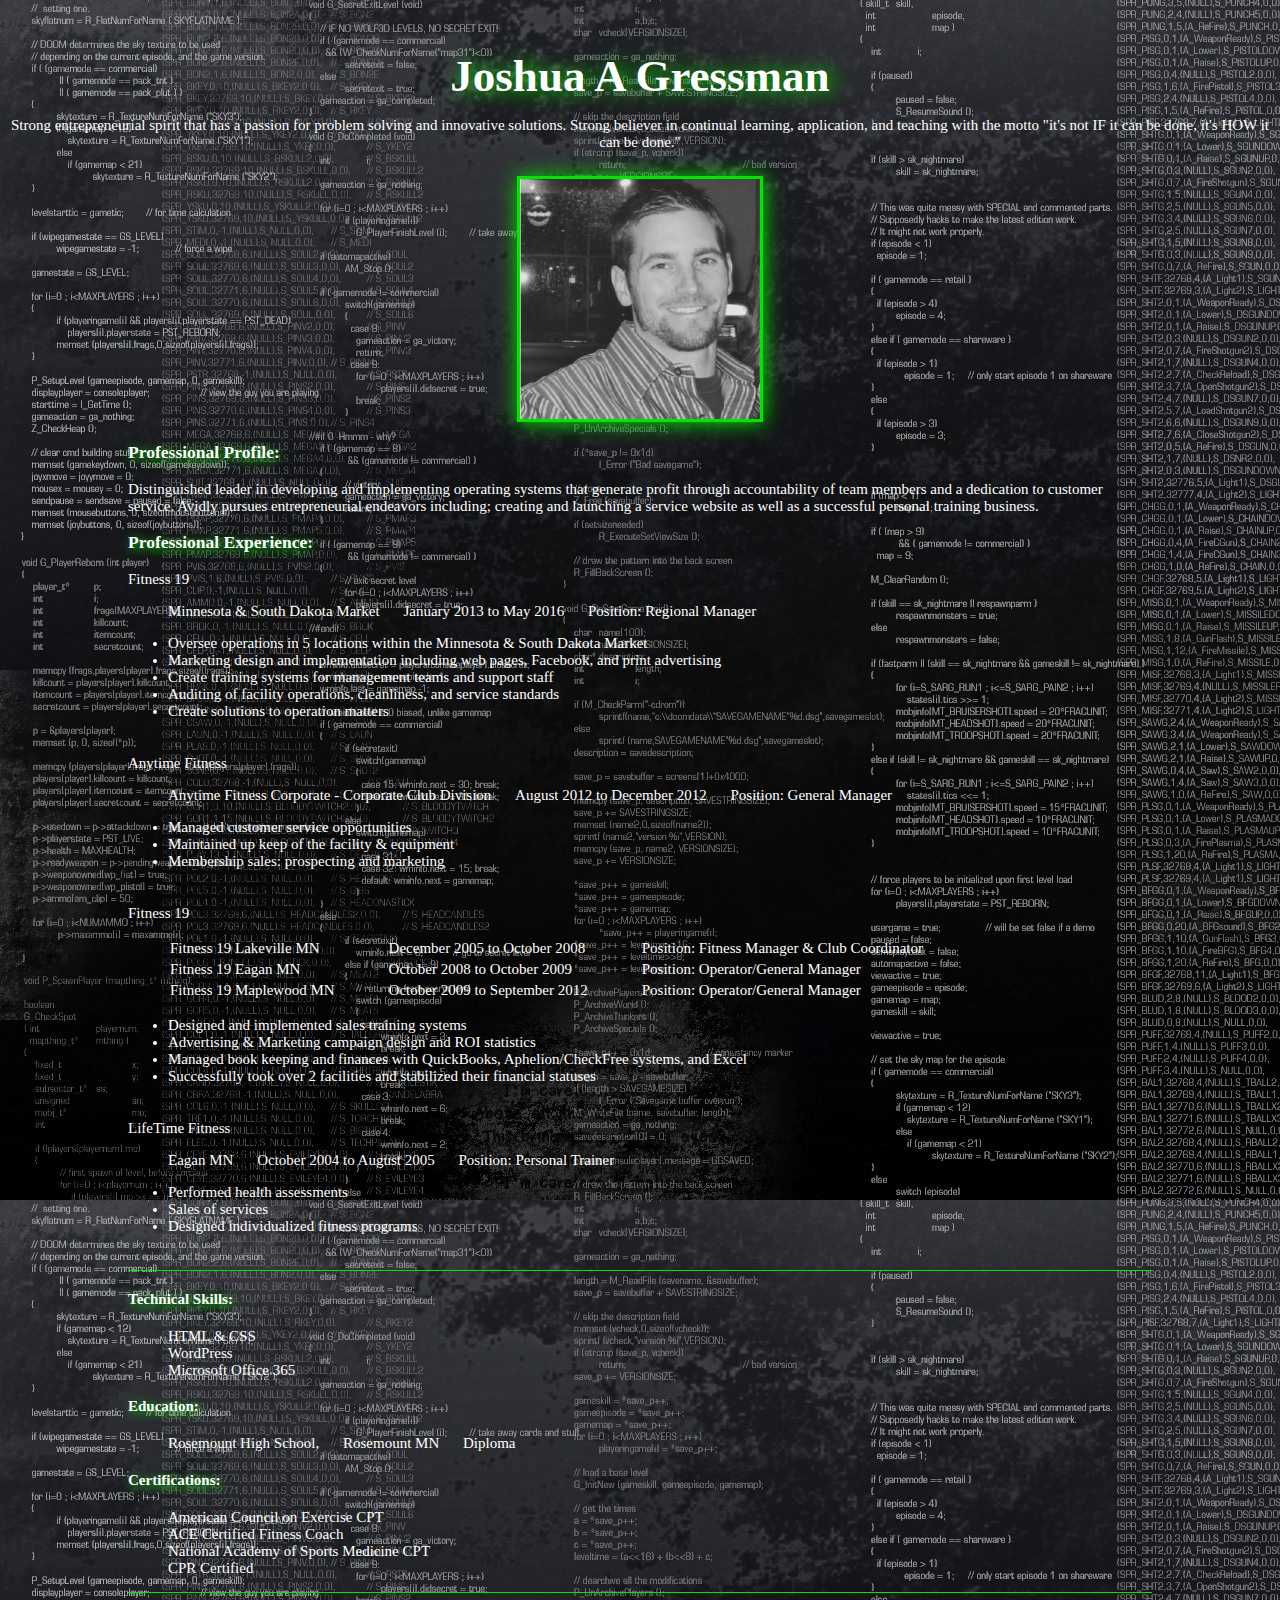
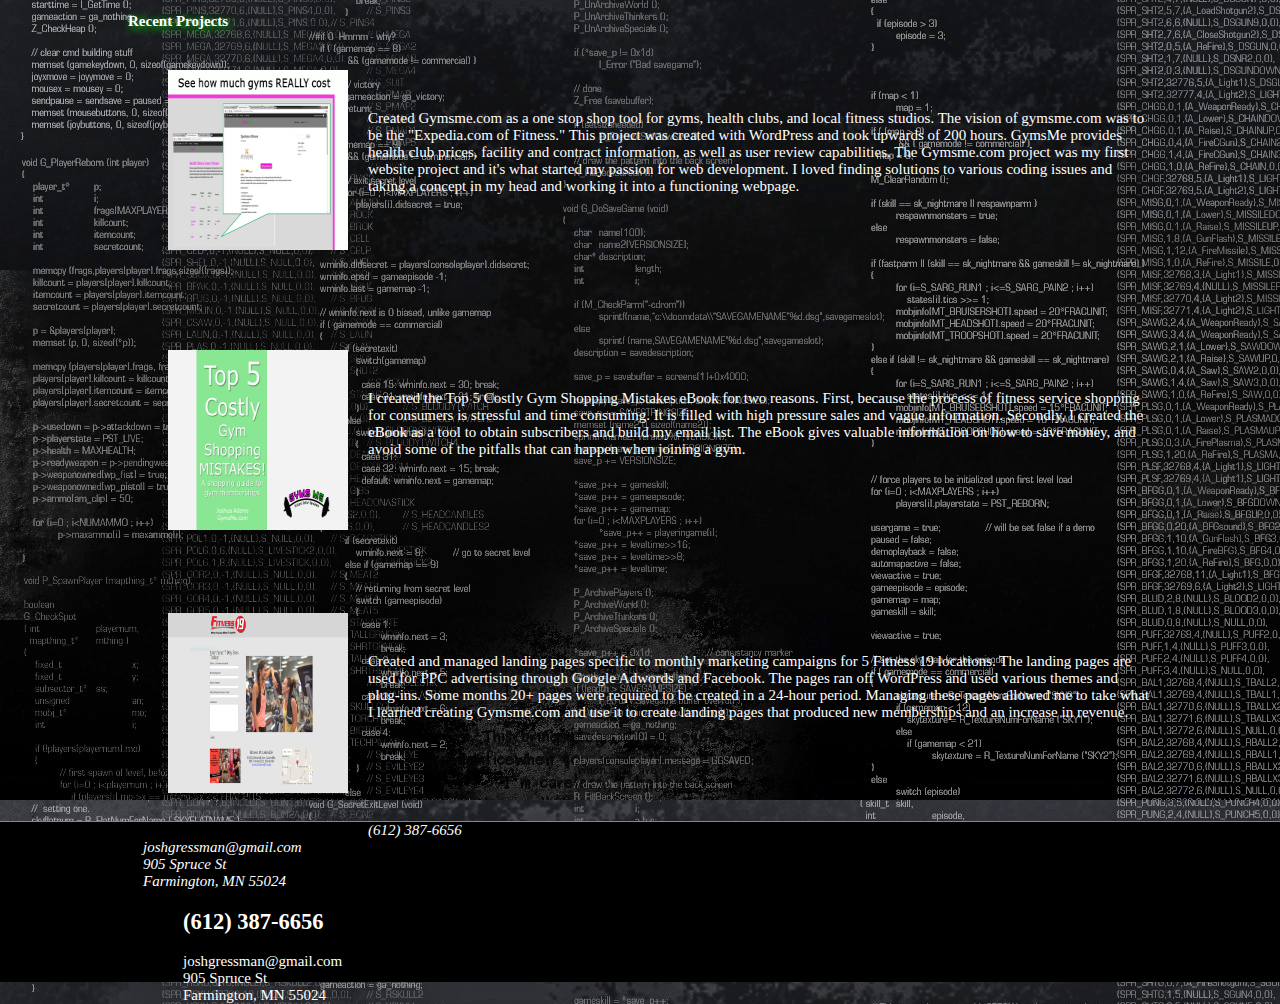
==== commit 2d9406a2: "Update index.html" ====
--- a/index.html
+++ b/index.html
@@ -133,10 +133,10 @@
 
 <footer>
 	<address>
-	(612) 387-6656
-	joshgressman@gmail.com
-	905 Spruce St
-	Farmington, MN 55024
+	(612) 387-6656<br>
+	joshgressman@gmail.com<br>
+	905 Spruce St<br>
+	Farmington, MN 55024<br>
 		
 	</address>
   <ul class="no-bull">
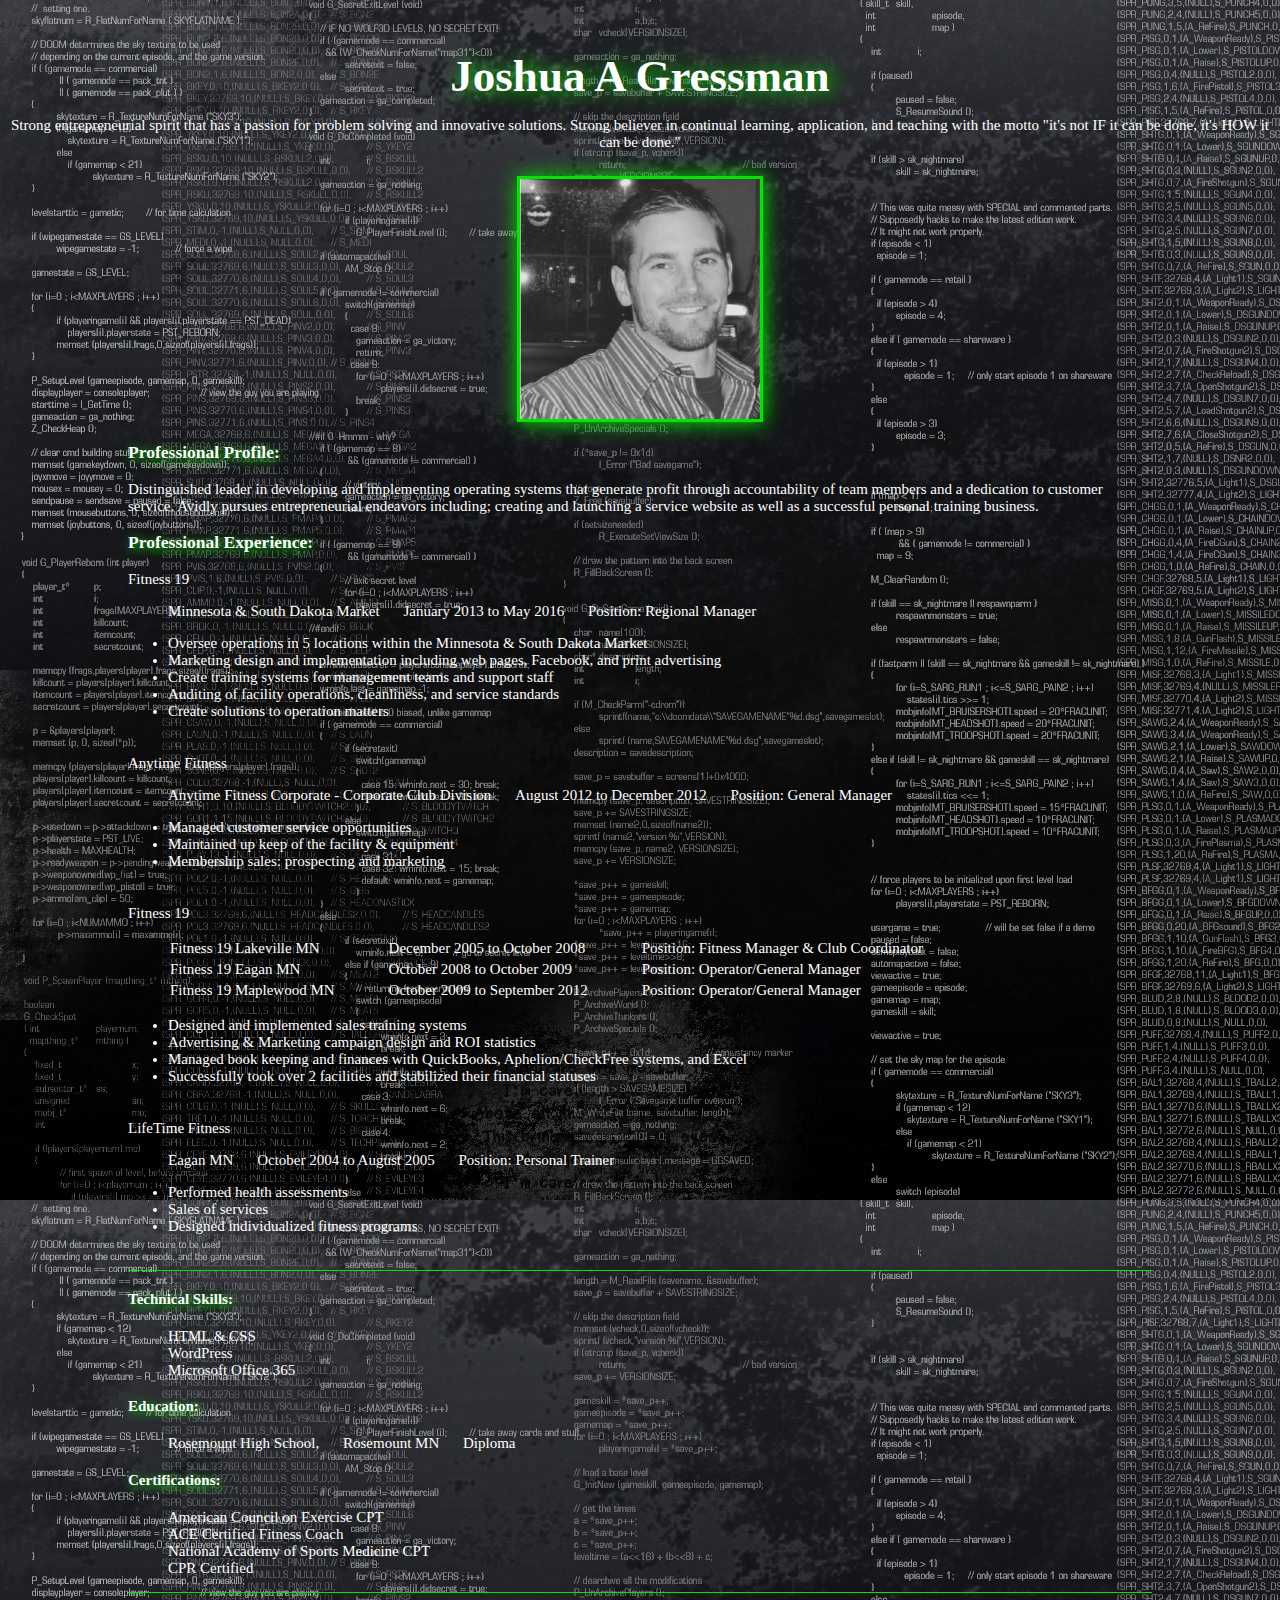
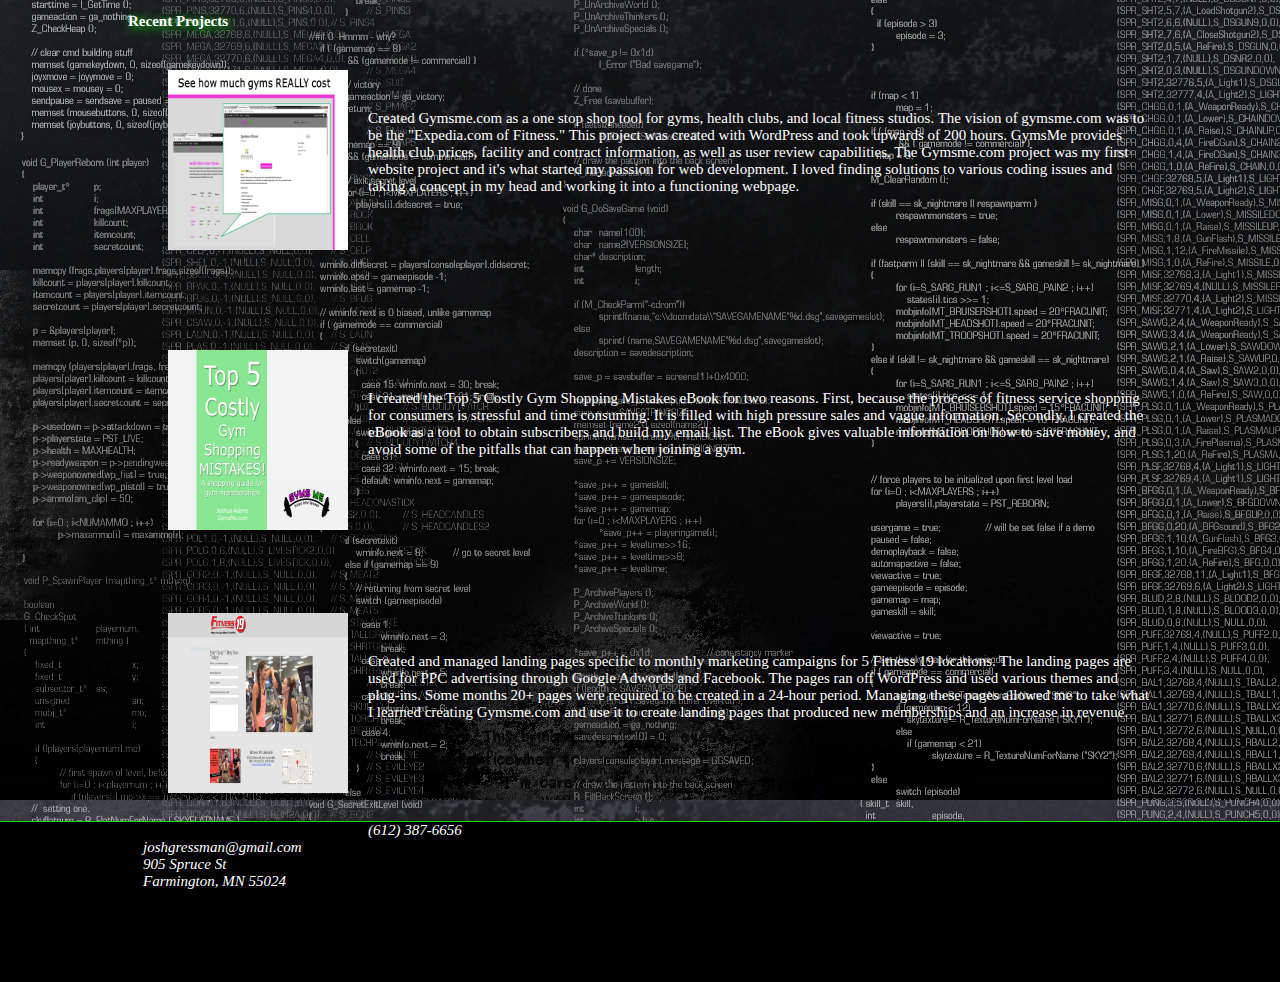
==== commit bc2c47e2: "Update index.html" ====
--- a/index.html
+++ b/index.html
@@ -139,16 +139,6 @@
 	Farmington, MN 55024<br>
 		
 	</address>
-  <ul class="no-bull">
-         <li><h2>(612) 387-6656</h2></li>
-         <li>joshgressman@gmail.com</li>
-	     <li>905 Spruce St</li>     
-	     <li>Farmington, MN 55024</li> 
-	     <li></li> 
-
-</ul>
-	
-
 </footer>
 
 </body>
